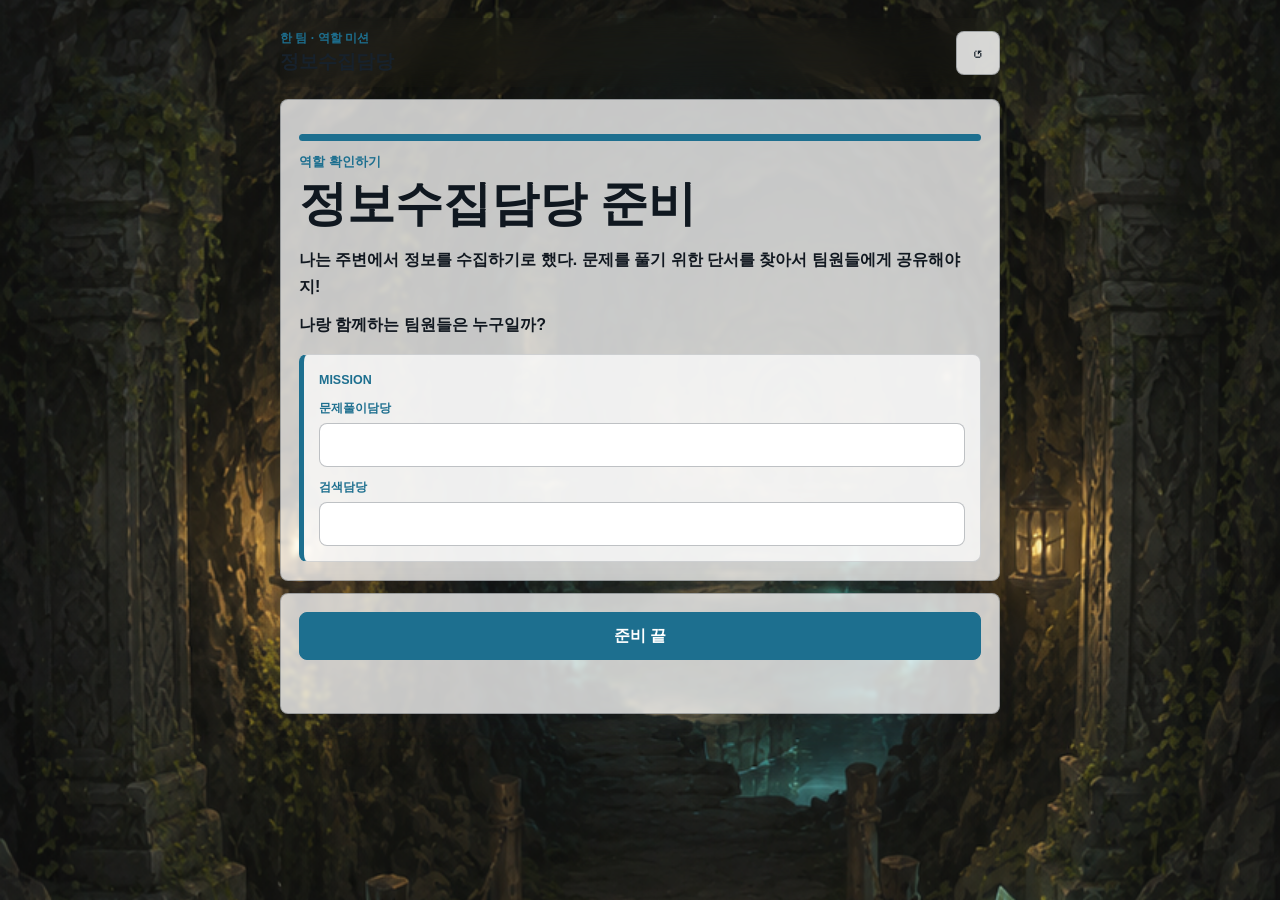
==== mobile-escape/clues.html @ 27d5f370 "intire commit" ====
<!doctype html>
<html lang="ko">
<head>
  <meta charset="utf-8">
  <meta name="viewport" content="width=device-width, initial-scale=1">
  <title>정보수집 | 강하고 담대하라</title>
  <link rel="stylesheet" href="styles.css">
</head>
<body>
  <main class="game-layout">
    <header class="topbar">
      <div>
        <p id="teamLabel">한 팀 · 역할 미션</p>
        <h1>정보수집담당</h1>
      </div>
      <button class="icon-button" id="clearCluesButton" type="button" aria-label="단서 기록 초기화">↺</button>
    </header>

    <section class="story-stage" id="setupStage">
      <div class="scene-art custom-bg" style="--scene-bg: url('image/Intro.png')" aria-hidden="true"></div>
      <div class="progress"><span class="active"></span></div>
      <p class="kicker">역할 확인하기</p>
      <h2>정보수집담당 준비</h2>
      <div class="story-copy">
        <p>나는 주변에서 정보를 수집하기로 했다. 문제를 풀기 위한 단서를 찾아서 팀원들에게 공유해야지!</p>
        <p>나랑 함께하는 팀원들은 누구일까?</p>
      </div>
      <div class="mission-box">
        <span>MISSION</span>
        <label class="mini-label" for="mainName">문제풀이담당</label>
        <input class="wide-input" id="mainName" autocomplete="off">
        <label class="mini-label" for="searchName1">검색담당</label>
        <input class="wide-input" id="searchName1" autocomplete="off">
      </div>
    </section>

    <form class="answer-panel" id="nameSetupForm">
      <button class="ready-button" type="submit">준비 끝</button>
      <p class="feedback" id="setupFeedback" role="status"></p>
    </form>

    <section class="clue-search" id="clueSearch">
      <div class="compass-art custom-bg" style="--scene-bg: url('image/back_2.png')" aria-hidden="true"></div>
      <h2>주변을 살펴보라</h2>
      <p>문제풀이담당이 알려준 말을 입력하면 그 장면에서 찾은 정보가 열린다.</p>
      <div id="clueEntry">
        <form id="clueForm">
          <label for="clueInput">전달받은 말</label>
          <div class="answer-row">
            <input id="clueInput" autocomplete="off" placeholder="예: 네갈래길">
            <button type="submit">열기</button>
          </div>
        </form>
        <p class="feedback" id="clueFeedback" role="status"></p>
      </div>
    </section>

    <section class="found-list" id="foundList" aria-label="찾은 단서"></section>
  </main>

  <div class="image-zoom-modal" id="imageZoomModal" hidden>
    <button class="image-zoom-close" id="imageZoomClose" type="button" aria-label="확대 이미지 닫기">×</button>
    <div class="image-zoom-viewport" id="imageZoomViewport">
      <img id="imageZoomTarget" alt="">
    </div>
  </div>

  <script src="game-data.js"></script>
  <script src="final-gate.js"></script>
  <script src="clues.js"></script>
</body>
</html>
---- mobile-escape/styles.css ----
:root {
  --team-color: #1d6f8f;
  --ink: #17212b;
  --muted: #5e6975;
  --paper: #fbf7ef;
  --panel: #ffffff;
  --line: rgba(23, 33, 43, 0.28);
  --shadow: 0 18px 50px rgba(20, 28, 38, 0.14);
  --page-bg:
    radial-gradient(circle at 12% 0%, rgba(223, 190, 118, 0.32), transparent 24rem),
    linear-gradient(145deg, #f7f1e6 0%, #eaf4f1 58%, #f7eadf 100%);
}

* {
  box-sizing: border-box;
}

body {
  margin: 0;
  min-height: 100vh;
  font-family: -apple-system, BlinkMacSystemFont, "Segoe UI", sans-serif;
  color: var(--ink);
  background: var(--page-bg);
  background-size: cover;
  background-position: center;
  background-attachment: fixed;
}

a {
  color: inherit;
  text-decoration: none;
}

button,
input {
  font: inherit;
}

.shell {
  width: min(1020px, calc(100% - 32px));
  margin: 0 auto;
  padding: 34px 0;
}

.hero-panel {
  min-height: 46vh;
  display: flex;
  flex-direction: column;
  justify-content: end;
  padding: clamp(28px, 7vw, 76px);
  color: white;
  background:
    linear-gradient(rgba(18, 31, 39, 0.24), rgba(18, 31, 39, 0.72)),
    url("data:image/svg+xml,%3Csvg width='900' height='620' viewBox='0 0 900 620' xmlns='http://www.w3.org/2000/svg'%3E%3Crect width='900' height='620' fill='%235b806f'/%3E%3Cpath d='M0 390 C170 310 260 405 420 330 C565 262 680 300 900 210 L900 620 L0 620 Z' fill='%232f5b6a'/%3E%3Cpath d='M0 460 C200 410 290 500 470 430 C625 370 740 410 900 340 L900 620 L0 620 Z' fill='%23d0a85d'/%3E%3Cpath d='M110 230 L260 70 L420 230 Z' fill='%23d9e5dc' opacity='.82'/%3E%3Cpath d='M360 250 L570 20 L790 250 Z' fill='%23f0efe4' opacity='.78'/%3E%3Cpath d='M110 230 L260 70 L295 230 Z' fill='%2384a998' opacity='.82'/%3E%3Cpath d='M360 250 L570 20 L620 250 Z' fill='%2392b3a4' opacity='.74'/%3E%3Ccircle cx='710' cy='110' r='48' fill='%23f4c45f' opacity='.9'/%3E%3C/svg%3E") center/cover;
  border-radius: 8px;
  box-shadow: var(--shadow);
  overflow: hidden;
}

.camp-mark {
  width: fit-content;
  padding: 8px 11px;
  border: 1px solid rgba(255, 255, 255, 0.55);
  border-radius: 999px;
  font-size: 0.78rem;
  letter-spacing: 0;
  background: rgba(255, 255, 255, 0.12);
}

.hero-panel h1 {
  margin: 18px 0 8px;
  font-size: clamp(2.7rem, 10vw, 6.8rem);
  line-height: 0.95;
  letter-spacing: 0;
}

.hero-panel p {
  max-width: 620px;
  margin: 0;
  font-size: clamp(1rem, 2.6vw, 1.35rem);
}

.verse {
  max-width: 680px;
  margin-top: 22px;
  padding-top: 18px;
  border-top: 1px solid rgba(255, 255, 255, 0.36);
  line-height: 1.55;
  color: rgba(255, 255, 255, 0.88);
}

.role-grid {
  display: grid;
  grid-template-columns: repeat(2, minmax(0, 1fr));
  gap: 16px;
  margin-top: 16px;
}

.role-grid-three {
  grid-template-columns: repeat(3, minmax(0, 1fr));
}

.role-grid-four {
  grid-template-columns: repeat(4, minmax(0, 1fr));
}

.role-card {
  min-height: 220px;
  padding: 24px;
  border: 1px solid var(--line);
  border-radius: 8px;
  background: rgba(255, 255, 255, 0.86);
  box-shadow: 0 12px 30px rgba(20, 28, 38, 0.08);
}

.role-card span {
  color: var(--muted);
  font-size: 0.8rem;
  font-weight: 800;
}

.role-card h2 {
  margin: 8px 0 10px;
  font-size: clamp(1.55rem, 3vw, 2rem);
}

.role-card p {
  min-height: 72px;
  margin: 0 0 24px;
  color: var(--muted);
  line-height: 1.55;
}

.actions {
  display: flex;
  flex-wrap: wrap;
  gap: 10px;
}

.button,
.answer-row button,
.ready-button {
  min-height: 46px;
  display: inline-flex;
  align-items: center;
  justify-content: center;
  padding: 0 16px;
  border: 1px solid rgba(23, 33, 43, 0.2);
  border-radius: 8px;
  background: white;
  color: var(--ink);
  font-weight: 800;
}

.button.primary,
.answer-row button,
.ready-button {
  border-color: var(--team-color);
  background: var(--team-color);
  color: white;
}

.game-layout {
  width: min(720px, calc(100% - 28px));
  min-height: 100vh;
  margin: 0 auto;
  padding: 18px 0 30px;
}

.topbar {
  position: sticky;
  top: 0;
  z-index: 2;
  display: grid;
  grid-template-columns: 1fr 44px;
  align-items: center;
  gap: 10px;
  padding: 12px 0;
  backdrop-filter: blur(18px);
}

.topbar p {
  margin: 0;
  color: var(--team-color);
  font-size: 0.76rem;
  font-weight: 900;
}

.topbar h1 {
  margin: 2px 0 0;
  font-size: 1.2rem;
}

.icon-button {
  width: 44px;
  height: 44px;
  border: 1px solid var(--line);
  border-radius: 8px;
  display: grid;
  place-items: center;
  background: rgba(255, 255, 255, 0.82);
  color: var(--ink);
  font-size: 1.2rem;
}

.icon-button {
  cursor: pointer;
}

.story-stage,
.clue-search,
.answer-panel,
.found-list {
  margin-top: 12px;
}

.story-stage,
.clue-search,
.answer-panel,
.clue-card,
.empty-state {
  border: 1px solid var(--line);
  border-radius: 8px;
  background: rgba(255, 255, 255, 0.76);
  box-shadow: 0 14px 40px rgba(20, 28, 38, 0.18);
  backdrop-filter: blur(2px);
}

.story-stage {
  padding: 18px;
}

.scene-art,
.compass-art {
  display: none;
  height: clamp(180px, 40vw, 280px);
  border-radius: 8px;
  background: #cbd8d0;
  overflow: hidden;
}

.scene-art::before,
.compass-art::before {
  content: "";
  display: block;
  width: 100%;
  height: 100%;
  background-repeat: no-repeat;
  background-size: cover;
  background-position: center;
}

.scene-art.custom-bg::before,
.compass-art.custom-bg::before,
.clue-card-art {
  background-image: var(--scene-bg);
  background-repeat: no-repeat;
  background-size: cover;
  background-position: center;
}

.clue-card-art {
  display: none;
  height: 150px;
  margin: -17px -17px 14px;
  border-radius: 8px 8px 0 0;
}

.scene-art.river::before {
  background-image: url("data:image/svg+xml,%3Csvg width='720' height='300' viewBox='0 0 720 300' xmlns='http://www.w3.org/2000/svg'%3E%3Crect width='720' height='300' fill='%238fb5ad'/%3E%3Cpath d='M0 210 C140 175 190 260 330 215 C450 178 540 188 720 135 L720 300 L0 300 Z' fill='%232b7188'/%3E%3Cpath d='M0 238 C145 205 220 282 354 235 C484 189 590 220 720 168' stroke='%23f3e6c2' stroke-width='10' fill='none' opacity='.7'/%3E%3Cpath d='M80 156 L184 54 L294 156 Z' fill='%23eee8d5'/%3E%3Cpath d='M400 168 L540 28 L682 168 Z' fill='%23f4efe0'/%3E%3Cpath d='M80 156 L184 54 L210 156 Z' fill='%236f978c'/%3E%3Cpath d='M400 168 L540 28 L580 168 Z' fill='%237ca095'/%3E%3C/svg%3E");
}

.scene-art.path::before {
  background-image: url("data:image/svg+xml,%3Csvg width='720' height='300' viewBox='0 0 720 300' xmlns='http://www.w3.org/2000/svg'%3E%3Crect width='720' height='300' fill='%23d9c08d'/%3E%3Cpath d='M0 70 C170 128 252 70 360 120 C478 174 592 118 720 170 L720 300 L0 300 Z' fill='%23769c80'/%3E%3Cpath d='M335 300 C340 234 342 180 356 126 C370 178 374 235 390 300 Z' fill='%23f6ead0'/%3E%3Cpath d='M358 128 C270 150 172 194 92 272' stroke='%23855838' stroke-width='15' fill='none' opacity='.75'/%3E%3Cpath d='M358 128 C450 148 548 196 628 272' stroke='%23855838' stroke-width='15' fill='none' opacity='.75'/%3E%3C/svg%3E");
}

.scene-art.wall::before {
  background-image: url("data:image/svg+xml,%3Csvg width='720' height='300' viewBox='0 0 720 300' xmlns='http://www.w3.org/2000/svg'%3E%3Crect width='720' height='300' fill='%23bfc9bd'/%3E%3Cpath d='M0 110 L720 70 L720 300 L0 300 Z' fill='%23916f53'/%3E%3Cg stroke='%23d7c0a1' stroke-width='5'%3E%3Cpath d='M0 150 L720 110'/%3E%3Cpath d='M0 205 L720 165'/%3E%3Cpath d='M0 260 L720 220'/%3E%3Cpath d='M90 105 L90 300'/%3E%3Cpath d='M230 95 L230 300'/%3E%3Cpath d='M370 88 L370 300'/%3E%3Cpath d='M510 80 L510 300'/%3E%3Cpath d='M650 72 L650 300'/%3E%3C/g%3E%3Cpath d='M286 74 C330 46 388 46 432 74' stroke='%23f5d176' stroke-width='12' fill='none'/%3E%3C/svg%3E");
}

.scene-art.gate::before {
  background-image: url("data:image/svg+xml,%3Csvg width='720' height='300' viewBox='0 0 720 300' xmlns='http://www.w3.org/2000/svg'%3E%3Crect width='720' height='300' fill='%23223d47'/%3E%3Cpath d='M110 300 L110 92 C110 54 144 26 184 26 L536 26 C576 26 610 54 610 92 L610 300 Z' fill='%23d4b16b'/%3E%3Cpath d='M178 300 L178 118 C178 82 206 58 244 58 L476 58 C514 58 542 82 542 118 L542 300 Z' fill='%232f5b6a'/%3E%3Cpath d='M260 132 H460' stroke='%23f8e8bd' stroke-width='12'/%3E%3Cpath d='M290 172 H430' stroke='%23f8e8bd' stroke-width='12'/%3E%3Ccircle cx='360' cy='230' r='30' fill='%23f5d176'/%3E%3C/svg%3E");
}

.scene-art.cave::before {
  background-image: url("data:image/svg+xml,%3Csvg width='720' height='300' viewBox='0 0 720 300' xmlns='http://www.w3.org/2000/svg'%3E%3Crect width='720' height='300' fill='%2324323a'/%3E%3Cpath d='M0 300 C80 150 120 80 220 76 C320 72 350 150 420 110 C520 55 620 125 720 300 Z' fill='%23475b57'/%3E%3Cpath d='M230 300 C250 205 300 158 360 158 C420 158 470 205 490 300 Z' fill='%2317212b'/%3E%3Ccircle cx='570' cy='78' r='36' fill='%23f4c45f' opacity='.85'/%3E%3C/svg%3E");
}

.scene-art.tile::before {
  background-image: url("data:image/svg+xml,%3Csvg width='720' height='300' viewBox='0 0 720 300' xmlns='http://www.w3.org/2000/svg'%3E%3Crect width='720' height='300' fill='%23d8c49a'/%3E%3Cg transform='translate(120 60)'%3E%3Crect width='120' height='120' rx='8' fill='%23fff6df'/%3E%3Crect x='150' y='30' width='120' height='120' rx='8' fill='%238fb5ad'/%3E%3Crect x='300' y='0' width='120' height='120' rx='8' fill='%23fff6df'/%3E%3Crect x='450' y='42' width='120' height='120' rx='8' fill='%238a4f18' opacity='.72'/%3E%3C/g%3E%3Cpath d='M0 238 C140 205 250 282 384 235 C514 189 590 220 720 168 L720 300 L0 300 Z' fill='%23769c80'/%3E%3C/svg%3E");
}

.scene-art.uv::before {
  background-image: url("data:image/svg+xml,%3Csvg width='720' height='300' viewBox='0 0 720 300' xmlns='http://www.w3.org/2000/svg'%3E%3Crect width='720' height='300' fill='%232f3e46'/%3E%3Cpath d='M110 220 C180 90 282 90 360 220 C438 90 540 90 610 220' stroke='%23f4d35e' stroke-width='18' fill='none' opacity='.82'/%3E%3Cpath d='M140 244 H580' stroke='%23fff6df' stroke-width='12'/%3E%3Ccircle cx='360' cy='112' r='38' fill='%238fb5ad'/%3E%3C/svg%3E");
}

.scene-art.lock::before {
  background-image: url("data:image/svg+xml,%3Csvg width='720' height='300' viewBox='0 0 720 300' xmlns='http://www.w3.org/2000/svg'%3E%3Crect width='720' height='300' fill='%23bfc9bd'/%3E%3Crect x='230' y='126' width='260' height='132' rx='18' fill='%23d4b16b'/%3E%3Cpath d='M286 132 V92 C286 50 318 24 360 24 C402 24 434 50 434 92 V132' stroke='%238a4f18' stroke-width='24' fill='none'/%3E%3Cg fill='%23fff6df'%3E%3Crect x='262' y='166' width='42' height='54' rx='6'/%3E%3Crect x='326' y='166' width='42' height='54' rx='6'/%3E%3Crect x='390' y='166' width='42' height='54' rx='6'/%3E%3Crect x='454' y='166' width='42' height='54' rx='6'/%3E%3C/g%3E%3C/svg%3E");
}

.scene-art.paper::before {
  background-image: url("data:image/svg+xml,%3Csvg width='720' height='300' viewBox='0 0 720 300' xmlns='http://www.w3.org/2000/svg'%3E%3Crect width='720' height='300' fill='%238fb5ad'/%3E%3Cg fill='%23fff6df' stroke='%23bfa56d' stroke-width='4'%3E%3Cpath d='M126 80 L276 58 L296 184 L146 206 Z'/%3E%3Cpath d='M310 58 L486 84 L468 220 L292 194 Z'/%3E%3Cpath d='M486 124 L610 108 L626 220 L502 236 Z'/%3E%3C/g%3E%3Cpath d='M160 126 H260 M330 122 H450 M520 168 H600' stroke='%238a4f18' stroke-width='8'/%3E%3C/svg%3E");
}

.scene-art.castle::before {
  background-image: url("data:image/svg+xml,%3Csvg width='720' height='300' viewBox='0 0 720 300' xmlns='http://www.w3.org/2000/svg'%3E%3Crect width='720' height='300' fill='%23cbd8d0'/%3E%3Cpath d='M120 258 V128 H190 V86 H252 V128 H326 V74 H394 V128 H468 V86 H530 V128 H600 V258 Z' fill='%23916f53'/%3E%3Cpath d='M324 258 V206 C324 182 342 166 360 166 C378 166 396 182 396 206 V258 Z' fill='%2324323a'/%3E%3Cpath d='M0 258 H720 V300 H0 Z' fill='%23769c80'/%3E%3C/svg%3E");
}

.scene-art.complete::before {
  background-image: url("data:image/svg+xml,%3Csvg width='720' height='300' viewBox='0 0 720 300' xmlns='http://www.w3.org/2000/svg'%3E%3Crect width='720' height='300' fill='%232b7188'/%3E%3Ccircle cx='360' cy='132' r='84' fill='%23f4c45f'/%3E%3Cpath d='M0 222 C130 170 240 248 360 202 C480 156 590 194 720 142 L720 300 L0 300 Z' fill='%23769c80'/%3E%3Cpath d='M250 136 L330 212 L478 76' stroke='%23fff6df' stroke-width='24' fill='none'/%3E%3C/svg%3E");
}

.compass-art::before {
  background-image: url("data:image/svg+xml,%3Csvg width='720' height='260' viewBox='0 0 720 260' xmlns='http://www.w3.org/2000/svg'%3E%3Crect width='720' height='260' fill='%23e1cfaa'/%3E%3Cpath d='M0 194 C150 120 250 224 390 150 C510 86 590 124 720 74 L720 260 L0 260 Z' fill='%237aa08a'/%3E%3Ccircle cx='360' cy='125' r='82' fill='%23fff6df' opacity='.9'/%3E%3Cpath d='M360 42 L385 126 L360 208 L335 126 Z' fill='%231d6f8f'/%3E%3Cpath d='M277 125 L360 100 L443 125 L360 150 Z' fill='%238a4f18'/%3E%3Ccircle cx='360' cy='125' r='13' fill='%2317212b'/%3E%3C/svg%3E");
}

.progress {
  display: flex;
  gap: 7px;
  margin: 16px 0 12px;
}

.progress span {
  width: 100%;
  height: 7px;
  border-radius: 999px;
  background: rgba(23, 33, 43, 0.12);
}

.progress span.active {
  background: var(--team-color);
}

.kicker {
  margin: 0 0 7px;
  color: var(--team-color);
  font-size: 0.82rem;
  font-weight: 900;
}

.story-nav {
  display: grid;
  grid-template-columns: repeat(2, minmax(0, 1fr));
  gap: 8px;
  margin: 0 0 12px;
}

.story-nav button {
  min-height: 38px;
  border: 1px solid rgba(23, 33, 43, 0.2);
  border-radius: 8px;
  background: rgba(255, 255, 255, 0.72);
  color: #111820;
  font-weight: 900;
}

.story-nav button:disabled {
  opacity: 0.42;
}

.story-stage h2,
.clue-search h2 {
  margin: 0;
  color: #101820;
  font-size: clamp(1.8rem, 8vw, 3rem);
  line-height: 1.08;
}

.story-copy,
.clue-search p {
  margin: 16px 0;
  color: #111820;
  font-weight: 650;
  line-height: 1.72;
}

.story-images {
  display: grid;
  grid-template-columns: 1fr;
  gap: 10px;
  margin-top: 14px;
}

.story-image {
  margin: 0;
}

.story-image img {
  width: 100%;
  height: auto;
  max-height: none;
  object-fit: contain;
  display: block;
  border-radius: 8px;
}

.story-image figcaption {
  margin-top: 6px;
  color: #202a34;
  font-size: 0.82rem;
  font-weight: 700;
  line-height: 1.45;
}

.story-copy p,
.mission-box p,
.clue-card p {
  margin: 0 0 10px;
}

.story-copy p:last-child,
.mission-box p:last-child,
.clue-card p:last-child {
  margin-bottom: 0;
}

.mission-box {
  padding: 15px;
  border-left: 5px solid var(--team-color);
  border-top: 1px solid rgba(23, 33, 43, 0.16);
  border-right: 1px solid rgba(23, 33, 43, 0.16);
  border-bottom: 1px solid rgba(23, 33, 43, 0.16);
  border-radius: 8px;
  background: rgba(255, 255, 255, 0.72);
}

.mission-box span {
  color: var(--team-color);
  font-size: 0.78rem;
  font-weight: 900;
}

.mission-box p {
  margin: 6px 0 0;
  color: #111820;
  font-weight: 750;
  line-height: 1.55;
}

.mini-label {
  display: block;
  margin: 12px 0 6px;
  color: var(--team-color);
  font-size: 0.78rem;
  font-weight: 900;
}

.wide-input {
  width: 100%;
  height: 44px;
  padding: 0 12px;
  border: 1px solid var(--line);
  border-radius: 8px;
  background: white;
}

.answer-panel,
.clue-search {
  padding: 18px;
}

.answer-panel label,
.clue-search label {
  display: block;
  margin-bottom: 8px;
  font-size: 0.86rem;
  font-weight: 900;
}

.answer-row {
  display: grid;
  grid-template-columns: 1fr 92px;
  gap: 8px;
}

.answer-row input {
  min-width: 0;
  height: 48px;
  padding: 0 13px;
  border: 1px solid var(--line);
  border-radius: 8px;
  background: white;
}

.choice-buttons {
  display: grid;
  grid-template-columns: repeat(3, minmax(0, 1fr));
  gap: 8px;
}

.choice-buttons button {
  min-height: 52px;
  border: 1px solid rgba(23, 33, 43, 0.2);
  border-radius: 8px;
  background: white;
  color: var(--ink);
  font-weight: 900;
}

.choice-buttons button:active {
  border-color: var(--team-color);
  background: var(--team-color);
  color: white;
}

.ready-panel .answer-row {
  display: block;
}

.ready-button,
.ready-panel .answer-row button {
  width: 100%;
  min-height: 48px;
}

.next-button {
  width: 100%;
  min-height: 48px;
  margin-top: 12px;
  border: 1px solid var(--team-color);
  border-radius: 8px;
  background: var(--team-color);
  color: white;
  font-weight: 900;
}

.success-panel .feedback.good {
  min-height: 0;
  padding: 14px;
  border-left: 5px solid var(--team-color);
  border-top: 1px solid rgba(23, 33, 43, 0.16);
  border-right: 1px solid rgba(23, 33, 43, 0.16);
  border-bottom: 1px solid rgba(23, 33, 43, 0.16);
  border-radius: 8px;
  background: rgba(255, 255, 255, 0.72);
  color: #111820;
  font-weight: 800;
}

.feedback {
  min-height: 24px;
  margin: 11px 0 0;
  color: #202a34;
  line-height: 1.45;
}

.feedback.good {
  color: #17603a;
  font-weight: 800;
}

.feedback.warn {
  color: #9b3f25;
  font-weight: 800;
}

.found-list {
  display: grid;
  gap: 10px;
}

.clue-card,
.empty-state {
  padding: 17px;
}

.clue-card h3 {
  margin: 8px 0 8px;
  font-size: 1.25rem;
}

.clue-image-button {
  width: 100%;
  display: block;
  margin: 12px 0;
  padding: 0;
  border: 0;
  border-radius: 8px;
  background: transparent;
  cursor: zoom-in;
}

.clue-image {
  width: 100%;
  height: auto;
  max-height: none;
  object-fit: contain;
  display: block;
  border-radius: 8px;
}

.image-zoom-modal {
  position: fixed;
  inset: 0;
  z-index: 20;
  display: grid;
  place-items: center;
  padding: 52px 16px 20px;
  background: rgba(10, 14, 18, 0.86);
}

.image-zoom-modal[hidden] {
  display: none;
}

.image-zoom-close {
  position: fixed;
  top: 12px;
  right: 12px;
  z-index: 21;
  width: 44px;
  height: 44px;
  border: 1px solid rgba(255, 255, 255, 0.42);
  border-radius: 8px;
  background: rgba(255, 255, 255, 0.16);
  color: white;
  font-size: 1.7rem;
  line-height: 1;
}

.image-zoom-viewport {
  width: 100%;
  height: 100%;
  display: grid;
  place-items: center;
  overflow: hidden;
  touch-action: none;
}

.image-zoom-viewport img {
  max-width: 100%;
  max-height: 100%;
  transform-origin: center center;
  user-select: none;
  -webkit-user-drag: none;
  will-change: transform;
}

body.zoom-open {
  overflow: hidden;
}

.final-secret-trigger {
  position: fixed;
  left: 0;
  bottom: 0;
  z-index: 15;
  width: 58px;
  height: 58px;
  padding: 0;
  border: 0;
  opacity: 0;
  background: transparent;
  appearance: none;
  -webkit-appearance: none;
}

.final-gate {
  position: fixed;
  inset: 0;
  z-index: 30;
  display: grid;
  place-items: center;
  padding: 18px;
  background: rgba(10, 14, 18, 0.78);
}

.final-gate-panel {
  width: min(520px, 100%);
  padding: 20px;
  border: 1px solid rgba(255, 255, 255, 0.26);
  border-radius: 8px;
  background: rgba(255, 255, 255, 0.78);
  box-shadow: var(--shadow);
}

.final-gate-panel h2 {
  margin: 0;
  font-size: clamp(2rem, 8vw, 3rem);
}

.final-gate-copy,
.final-gate-question {
  color: #111820;
  font-weight: 650;
  line-height: 1.6;
}

.final-gate-copy p {
  margin: 0 0 10px;
}

.final-gate-question {
  font-weight: 900;
}

.final-gate-mission {
  margin: 16px 0;
}

.final-gate-panel label {
  display: block;
  margin-bottom: 8px;
  font-weight: 900;
}

.clue-card p {
  margin: 0 0 14px;
  color: #111820;
  font-weight: 650;
  line-height: 1.65;
}

.clue-card strong {
  color: var(--team-color);
}

.tell-box {
  margin-top: 14px;
  padding: 13px;
  border-left: 5px solid var(--team-color);
  border-radius: 8px;
  background: rgba(255, 255, 255, 0.72);
  color: #111820;
  font-weight: 800;
  line-height: 1.5;
}

.inline-link {
  min-height: 42px;
  display: inline-flex;
  align-items: center;
  margin-top: 12px;
  padding: 0 14px;
  border-radius: 8px;
  background: var(--team-color);
  color: white;
  font-weight: 900;
}

.mini-visual {
  min-height: 112px;
  display: grid;
  place-items: center;
  gap: 8px;
  margin-top: 12px;
  padding: 14px;
  border: 1px dashed rgba(23, 33, 43, 0.28);
  border-radius: 8px;
  background: #f7f1e6;
  text-align: center;
}

.mini-visual button {
  min-height: 40px;
  padding: 0 14px;
  border: 0;
  border-radius: 8px;
  background: var(--team-color);
  color: white;
  font-weight: 900;
}

.uv-card.active {
  background: #24303b;
  color: #f4d35e;
}

.puzzle-card,
.castle-card {
  background: linear-gradient(135deg, rgba(29, 111, 143, 0.12), rgba(138, 79, 24, 0.12)), #fbf7ef;
}

.clue-tags {
  display: flex;
  flex-wrap: wrap;
  gap: 6px;
}

.clue-tags span {
  padding: 5px 8px;
  border-radius: 999px;
  background: #f1eadc;
  color: #5e4d30;
  font-size: 0.76rem;
  font-weight: 800;
}

.empty-state {
  color: var(--muted);
  text-align: center;
}

.recreation-page {
  --team-color: #2f6f5e;
}

.recreation-layout {
  width: min(1180px, calc(100% - 28px));
  min-height: 100vh;
  margin: 0 auto;
  padding: 18px 0 34px;
}

.recreation-tabs {
  position: sticky;
  top: 76px;
  z-index: 2;
  display: grid;
  grid-template-columns: repeat(3, minmax(0, 1fr));
  gap: 8px;
  margin: 4px 0 14px;
  padding: 8px;
  border: 1px solid rgba(23, 33, 43, 0.16);
  border-radius: 8px;
  background: rgba(255, 255, 255, 0.72);
  backdrop-filter: blur(16px);
}

.recreation-tabs button,
.panel-actions .button,
.guess-grid button,
.cloud-word {
  min-height: 44px;
  border: 1px solid rgba(23, 33, 43, 0.18);
  border-radius: 8px;
  background: white;
  color: var(--ink);
  font-weight: 900;
}

.recreation-tabs button.active,
.guess-grid button.selected,
.cloud-word.selected {
  border-color: var(--team-color);
  background: var(--team-color);
  color: white;
}

.setup-grid,
.board-layout {
  display: grid;
  grid-template-columns: minmax(0, 1.35fr) minmax(280px, 0.65fr);
  gap: 14px;
  align-items: start;
}

.recreation-panel,
.response-cloud-wrap,
.reveal-panel {
  padding: 18px;
  border: 1px solid var(--line);
  border-radius: 8px;
  background: rgba(255, 255, 255, 0.78);
  box-shadow: 0 14px 40px rgba(20, 28, 38, 0.14);
}

.recreation-panel h2,
.response-cloud-wrap h2,
.reveal-panel h2 {
  margin: 0 0 14px;
  color: #101820;
  font-size: clamp(1.45rem, 4vw, 2.3rem);
  line-height: 1.1;
}

.recreation-panel textarea,
.survey-question input,
.participant-picker select {
  width: 100%;
  border: 1px solid rgba(23, 33, 43, 0.22);
  border-radius: 8px;
  background: rgba(255, 255, 255, 0.94);
  color: #111820;
}

.recreation-panel textarea {
  min-height: 150px;
  padding: 12px;
  resize: vertical;
  line-height: 1.55;
}

.question-kicker {
  margin-top: 18px;
}

.panel-actions {
  display: flex;
  flex-wrap: wrap;
  gap: 8px;
  margin-top: 14px;
}

.panel-actions .ready-button,
.panel-actions .button {
  flex: 1 1 180px;
}

.compact-panel {
  position: sticky;
  top: 150px;
}

.host-steps {
  margin: 0;
  padding-left: 20px;
  color: #111820;
  font-weight: 700;
  line-height: 1.7;
}

.survey-head,
.board-head {
  display: flex;
  justify-content: space-between;
  gap: 14px;
  align-items: end;
}

.participant-picker {
  min-width: min(260px, 100%);
  color: var(--team-color);
  font-size: 0.78rem;
  font-weight: 900;
}

.participant-picker select {
  height: 44px;
  margin-top: 6px;
  padding: 0 10px;
}

.survey-questions {
  display: grid;
  grid-template-columns: repeat(2, minmax(0, 1fr));
  gap: 10px;
}

.survey-question {
  display: grid;
  gap: 6px;
  padding: 12px;
  border: 1px solid rgba(23, 33, 43, 0.12);
  border-radius: 8px;
  background: rgba(255, 255, 255, 0.58);
}

.survey-question span {
  color: #111820;
  font-size: 0.88rem;
  font-weight: 800;
  line-height: 1.4;
}

.survey-question input {
  height: 42px;
  padding: 0 10px;
}

.response-cloud {
  min-height: 58vh;
  display: flex;
  flex-wrap: wrap;
  align-content: center;
  justify-content: center;
  gap: 10px 12px;
  padding: 18px;
  border-radius: 8px;
  background:
    linear-gradient(135deg, rgba(244, 196, 95, 0.16), rgba(47, 111, 94, 0.12)),
    rgba(255, 255, 255, 0.6);
}

.cloud-word {
  width: auto;
  max-width: 100%;
  padding: 6px 12px;
  line-height: 1.1;
  word-break: keep-all;
}

.cloud-word.weight-1 {
  font-size: 1rem;
}

.cloud-word.weight-2 {
  font-size: 1.28rem;
}

.cloud-word.weight-3 {
  font-size: 1.62rem;
}

.cloud-word.weight-4 {
  font-size: 2rem;
}

.cloud-word.weight-5 {
  font-size: 2.45rem;
}

.reveal-panel {
  position: sticky;
  top: 150px;
}

.guess-grid {
  display: grid;
  grid-template-columns: repeat(2, minmax(0, 1fr));
  gap: 8px;
  margin: 12px 0;
}

.answer-reveal {
  margin: 12px 0;
  padding: 13px;
  border-radius: 8px;
  background: rgba(255, 255, 255, 0.74);
}

.answer-reveal p {
  margin: 0 0 10px;
  font-weight: 900;
}

.answer-reveal .correct {
  color: #17603a;
}

.answer-reveal .miss {
  color: #9b3f25;
}

.answer-reveal dl {
  display: grid;
  grid-template-columns: 58px 1fr;
  gap: 8px;
  margin: 0;
  line-height: 1.45;
}

.answer-reveal dt {
  color: var(--team-color);
  font-weight: 900;
}

.answer-reveal dd {
  margin: 0;
  color: #111820;
  font-weight: 750;
}

@media (max-width: 680px) {
  .shell {
    width: min(100% - 24px, 1020px);
    padding: 12px 0 24px;
  }

  .hero-panel {
    min-height: 52vh;
    padding: 24px;
  }

  .role-grid {
    grid-template-columns: 1fr;
  }

  .role-card p {
    min-height: 0;
  }

  .role-card h2 {
    margin-bottom: 34px;
  }

  .game-layout {
    width: min(100% - 20px, 720px);
  }

  .answer-row {
    grid-template-columns: 1fr 84px;
  }

  .choice-buttons {
    grid-template-columns: 1fr;
  }

  .recreation-layout {
    width: min(100% - 20px, 1180px);
    padding-top: 10px;
  }

  .recreation-tabs {
    top: 68px;
  }

  .setup-grid,
  .board-layout,
  .survey-questions {
    grid-template-columns: 1fr;
  }

  .compact-panel,
  .reveal-panel {
    position: static;
  }

  .survey-head,
  .board-head {
    display: block;
  }

  .participant-picker {
    display: block;
    margin: 12px 0 0;
  }

  .response-cloud {
    min-height: 52vh;
    padding: 12px;
  }

  .cloud-word.weight-4 {
    font-size: 1.7rem;
  }

  .cloud-word.weight-5 {
    font-size: 2rem;
  }
}
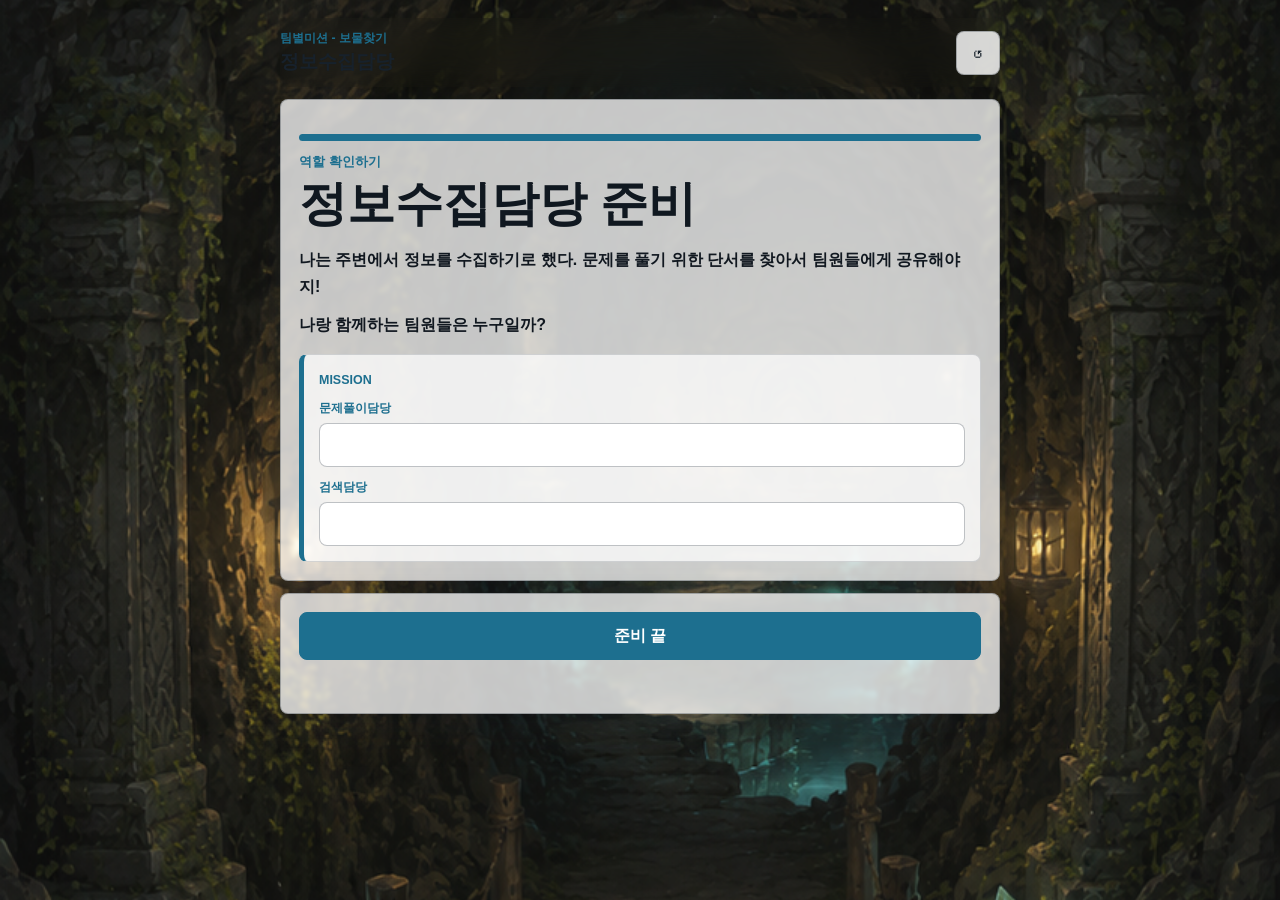
==== commit e9ddc0e5: "git commit -m "문구수정" git push origin master git commit -m "문구수정" git push origin master" ====
--- a/mobile-escape/clues.html
+++ b/mobile-escape/clues.html
@@ -3,7 +3,7 @@
 <head>
   <meta charset="utf-8">
   <meta name="viewport" content="width=device-width, initial-scale=1">
-  <title>정보수집 | 강하고 담대하라</title>
+  <title>정보수집 담당 | 팀별 미션-보물찾기!</title>
   <link rel="stylesheet" href="styles.css">
 </head>
 <body>
@@ -41,8 +41,8 @@
 
     <section class="clue-search" id="clueSearch">
       <div class="compass-art custom-bg" style="--scene-bg: url('image/back_2.png')" aria-hidden="true"></div>
-      <h2>주변을 살펴보라</h2>
-      <p>문제풀이담당이 알려준 말을 입력하면 그 장면에서 찾은 정보가 열린다.</p>
+      <h2>정보수집담당의 역할</h2>
+      <p>문제풀이담당이 알려준 말을 입력하면 그 문제를 풀기 위한 단서가 열립니다.<br>도저히 모르겠다면 내 '키워드'를 검색담당에게 알려주세요.</p>
       <div id="clueEntry">
         <form id="clueForm">
           <label for="clueInput">전달받은 말</label>
